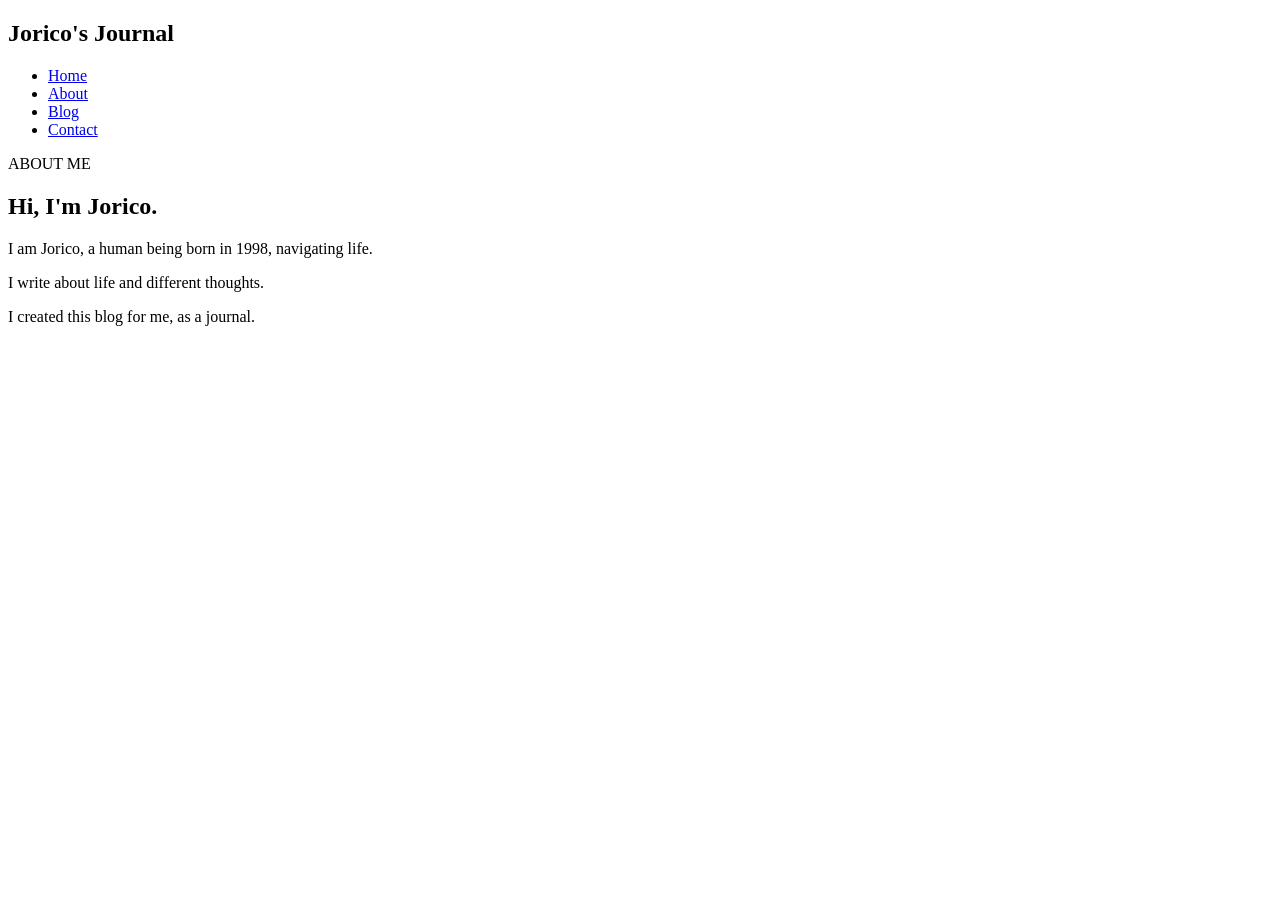
==== about.html @ dc9c53c5 "Add files via upload" ====
<!DOCTYPE html>
<html lang="en">

<head>
    <meta charset="UTF-8">
    <meta name="viewport" content="width=device-width, initial-scale=1.0">

    <title>About | Jorico's Journal</title>

    <link rel="stylesheet" href="css/style.css">
</head>

<body>

    <nav>
        <h2>Jorico's Journal</h2>

        <ul>
            <li><a href="index.html">Home</a></li>
            <li><a href="about.html">About</a></li>
            <li><a href="blog.html">Blog</a></li>
            <li><a href="contact.html">Contact</a></li>
        </ul>
    </nav>


    <main class="about-page">

        <section class="about-content">

            <p class="welcome">ABOUT ME</p>

            <h1>Hi, I'm Jorico.</h1>

            <p class="about-intro">
                I am Jorico, a human being born in 1998,
                navigating life.
            </p>

            <p>
                I write about life and different thoughts.
            </p>

            <p>
                I created this blog for me, as a journal.
            </p>

        </section>

    </main>

</body>

</html>
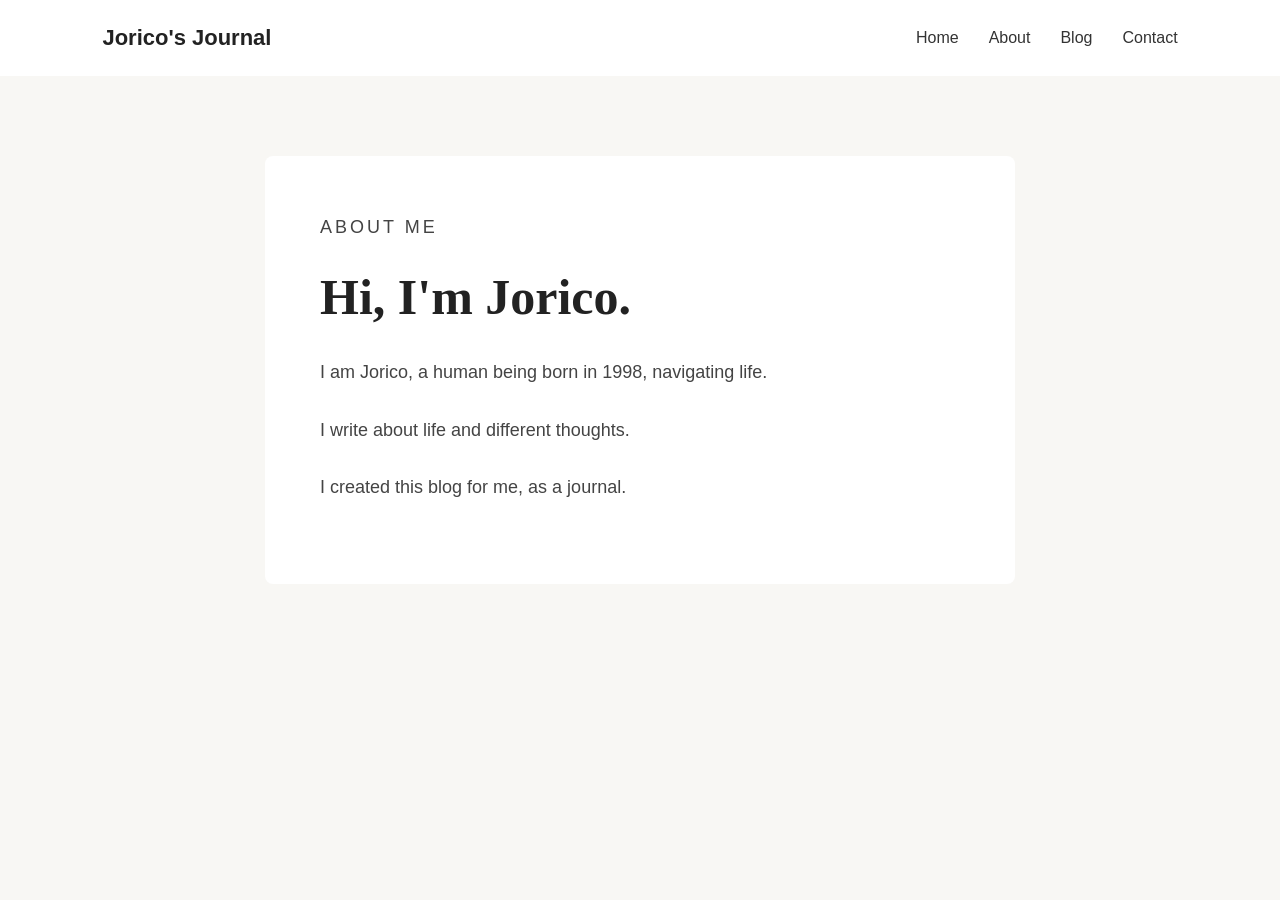
==== commit ebe74283: "Update about.html" ====
--- a/about.html
+++ b/about.html
@@ -48,7 +48,7 @@
         </section>
 
     </main>
-
+<script src="script.js"></script>
 </body>
 
-</html>+</html>
--- a/css/style.css
+++ b/css/style.css
@@ -0,0 +1,458 @@
+* {
+    margin: 0;
+    padding: 0;
+    box-sizing: border-box;
+}
+
+body {
+    font-family: Arial, sans-serif;
+    background-color: #f8f7f4;
+    color: #222;
+}
+
+/* Navigation */
+
+nav {
+    display: flex;
+    justify-content: space-between;
+    align-items: center;
+    padding: 25px 8%;
+    background-color: #ffffff;
+}
+
+nav h2 {
+    font-size: 22px;
+}
+
+nav ul {
+    display: flex;
+    list-style: none;
+    gap: 30px;
+}
+
+nav a {
+    text-decoration: none;
+    color: #333;
+}
+
+nav a:hover {
+    color: #777;
+}
+
+/* Hero */
+
+.hero {
+    min-height: 80vh;
+    display: flex;
+    flex-direction: column;
+    justify-content: center;
+    align-items: center;
+    text-align: center;
+    padding: 40px 20px;
+}
+
+.welcome {
+    font-size: 13px;
+    letter-spacing: 3px;
+    margin-bottom: 20px;
+}
+
+.hero h1 {
+    font-family: Georgia, serif;
+    font-size: 60px;
+    line-height: 1.1;
+    max-width: 800px;
+    margin-bottom: 25px;
+}
+
+.intro {
+    max-width: 600px;
+    line-height: 1.7;
+    color: #666;
+    margin-bottom: 35px;
+}
+
+/* Button */
+
+.button {
+    display: inline-block;
+    background-color: #222;
+    color: white;
+    text-decoration: none;
+    padding: 15px 28px;
+    border-radius: 5px;
+}
+
+.button:hover {
+    background-color: #555;
+}
+/* Blog Page */
+
+.blog-page {
+    padding: 80px 8%;
+}
+
+.page-header {
+    text-align: center;
+    margin-bottom: 60px;
+}
+
+.page-header h1 {
+    font-family: Georgia, serif;
+    font-size: 55px;
+    margin: 15px 0;
+}
+
+.page-header p {
+    color: #666;
+    line-height: 1.6;
+}
+
+
+/* Blog Posts */
+
+.posts {
+    max-width: 900px;
+    margin: auto;
+}
+
+.post {
+    background: white;
+    padding: 35px;
+    margin-bottom: 30px;
+    border-radius: 8px;
+}
+
+.post-date {
+    font-size: 13px;
+    color: #888;
+    margin-bottom: 10px;
+}
+
+.post h2 {
+    font-family: Georgia, serif;
+    font-size: 30px;
+    margin-bottom: 15px;
+}
+
+.post p {
+    color: #666;
+    line-height: 1.7;
+}
+
+.post a {
+    display: inline-block;
+    margin-top: 20px;
+    color: #222;
+    font-weight: bold;
+    text-decoration: none;
+}
+
+.post a:hover {
+    color: #777;
+}
+/* Article Page */
+
+.article-page {
+    max-width: 750px;
+    margin: 80px auto;
+    padding: 0 25px;
+}
+
+.article-page article {
+    background: white;
+    padding: 50px;
+    border-radius: 8px;
+}
+
+.article-page h1 {
+    font-family: Georgia, serif;
+    font-size: 50px;
+    line-height: 1.2;
+    margin: 15px 0 30px;
+}
+
+.article-intro {
+    font-size: 21px;
+    color: #666;
+    margin-bottom: 35px;
+}
+
+.article-page article p {
+    font-size: 18px;
+    line-height: 1.8;
+    color: #444;
+    margin-bottom: 25px;
+}
+/* =========================
+   MOBILE DESIGN
+   ========================= */
+
+@media (max-width: 768px) {
+
+    /* Navigation */
+
+    nav {
+        flex-direction: column;
+        gap: 20px;
+        padding: 20px;
+    }
+
+    nav h2 {
+        font-size: 20px;
+    }
+
+    nav ul {
+        gap: 15px;
+        flex-wrap: wrap;
+        justify-content: center;
+    }
+
+    nav a {
+        font-size: 14px;
+    }
+
+
+    /* Homepage */
+
+    .hero {
+        min-height: 70vh;
+        padding: 30px 20px;
+    }
+
+    .hero h1 {
+        font-size: 40px;
+        line-height: 1.15;
+    }
+
+    .hero p {
+        font-size: 17px;
+    }
+
+
+    /* Blog Page */
+
+    .blog-page {
+        padding: 50px 20px;
+    }
+
+    .page-header h1 {
+        font-size: 40px;
+    }
+
+    .posts {
+        width: 100%;
+    }
+
+    .post {
+        padding: 25px;
+        margin-bottom: 20px;
+    }
+
+    .post h2 {
+        font-size: 25px;
+    }
+
+
+    /* Article Page */
+
+    .article-page {
+        margin: 40px auto;
+        padding: 0 15px;
+    }
+
+    .article-page article {
+        padding: 30px 20px;
+    }
+
+    .article-page h1 {
+        font-size: 38px;
+    }
+
+    .article-intro {
+        font-size: 18px;
+    }
+
+    .article-page article p {
+        font-size: 17px;
+        line-height: 1.7;
+    }
+
+}
+/* Latest Stories */
+
+.latest {
+    padding: 80px 8%;
+    background-color: #ffffff;
+}
+
+.section-heading {
+    text-align: center;
+    margin-bottom: 45px;
+}
+
+.section-heading h2 {
+    font-family: Georgia, serif;
+    font-size: 45px;
+    margin-top: 10px;
+}
+
+.latest-posts {
+    display: grid;
+    grid-template-columns: repeat(3, 1fr);
+    gap: 25px;
+    max-width: 1100px;
+    margin: auto;
+}
+
+.latest-card {
+    padding: 30px;
+    border: 1px solid #e5e5e5;
+    border-radius: 8px;
+}
+
+.latest-card h3 {
+    font-family: Georgia, serif;
+    font-size: 25px;
+    margin: 12px 0 15px;
+}
+
+.latest-card p {
+    color: #666;
+    line-height: 1.7;
+}
+
+.latest-card a {
+    display: inline-block;
+    margin-top: 20px;
+    color: #222;
+    font-weight: bold;
+    text-decoration: none;
+}
+
+.latest-card a:hover {
+    color: #777;
+}
+    .latest {
+        padding: 60px 20px;
+    }
+
+    .section-heading h2 {
+        font-size: 38px;
+    }
+
+    .latest-posts {
+        grid-template-columns: 1fr;
+    }
+
+    .latest-card {
+        padding: 25px;
+    }
+    /* About Page */
+
+.about-page {
+    max-width: 800px;
+    margin: 80px auto;
+    padding: 0 25px;
+}
+
+.about-content {
+    background: white;
+    padding: 55px;
+    border-radius: 8px;
+}
+
+.about-content h1 {
+    font-family: Georgia, serif;
+    font-size: 50px;
+    margin: 15px 0 30px;
+}
+
+.about-intro {
+    font-size: 22px;
+    line-height: 1.7;
+    color: #555;
+    margin-bottom: 30px;
+}
+
+.about-content p {
+    font-size: 18px;
+    line-height: 1.8;
+    color: #444;
+    margin-bottom: 25px;
+}
+
+
+/* Mobile */
+
+@media (max-width: 768px) {
+
+    .about-page {
+        margin: 40px auto;
+        padding: 0 15px;
+    }
+
+    .about-content {
+        padding: 30px 20px;
+    }
+
+    .about-content h1 {
+        font-size: 38px;
+    }
+
+    .about-intro {
+        font-size: 19px;
+    }
+
+    .about-content p {
+        font-size: 17px;
+    }
+
+}
+/* Contact Page */
+
+.contact-page {
+    min-height: 70vh;
+    display: flex;
+    align-items: center;
+    justify-content: center;
+    padding: 60px 25px;
+}
+
+.contact-content {
+    max-width: 700px;
+    text-align: center;
+}
+
+.contact-content h1 {
+    font-family: Georgia, serif;
+    font-size: 48px;
+    line-height: 1.2;
+    margin: 20px 0 35px;
+}
+
+.contact-content p {
+    font-size: 18px;
+    line-height: 1.8;
+    color: #555;
+    margin-bottom: 20px;
+}
+
+
+/* Mobile */
+
+@media (max-width: 768px) {
+
+    .contact-page {
+        padding: 40px 20px;
+    }
+
+    .contact-content h1 {
+        font-size: 36px;
+    }
+
+    .contact-content p {
+        font-size: 17px;
+    }
+
+}
